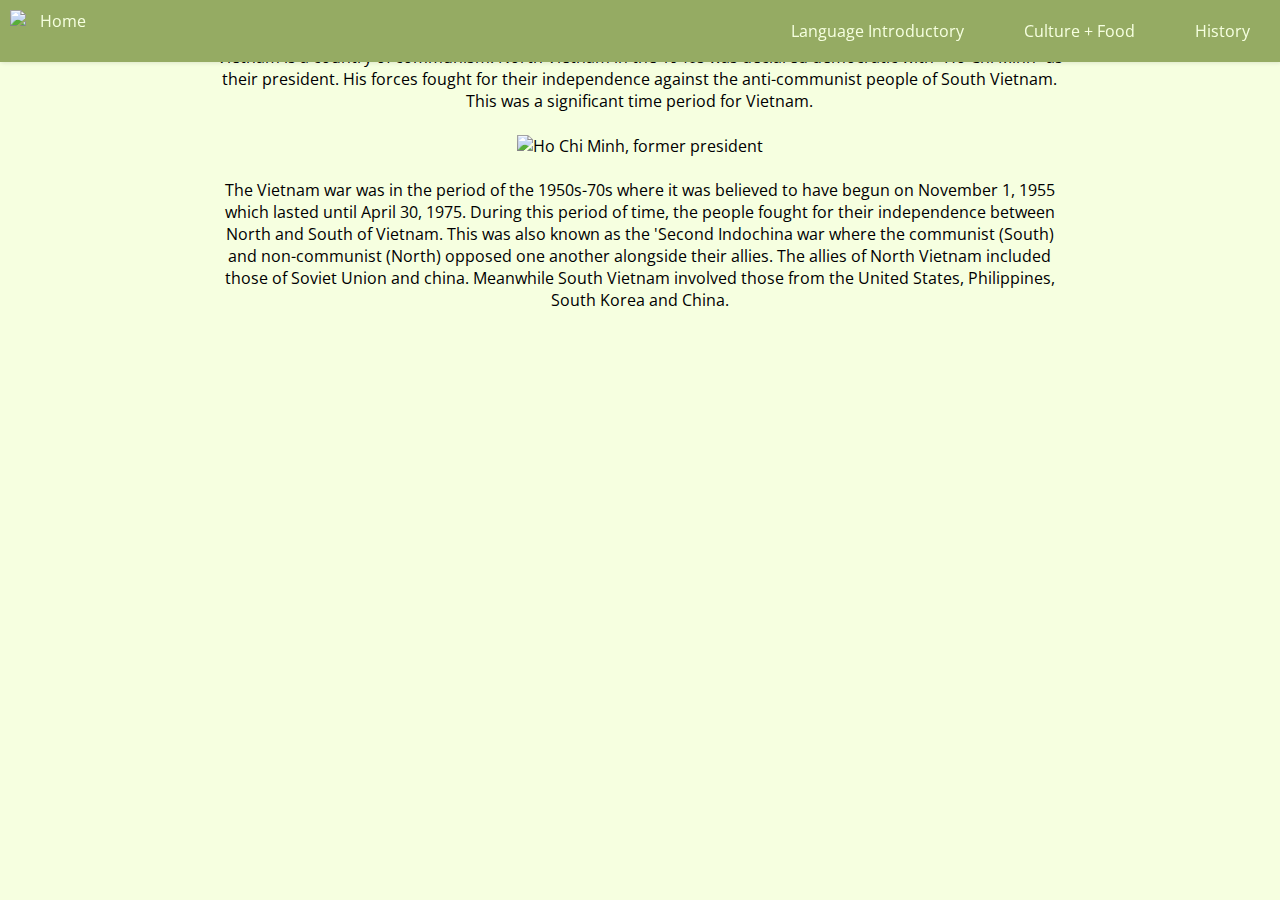
==== history.html @ f8c57aab "Add files via upload" ====
<!DOCTYPE html>
<html lang="en">

<head>
    <meta name="viewport" content="width=device-width, initial-scale=1.0">
    <meta charset="utf-8">
    <title>History</title>
    <meta name="viewport" content="width=device-width, initial-scale=1.0">
    <link href="aight.css" rel="stylesheet">
    <link href="https://fonts.googleapis.com/css?family=Open+Sans&display=swap" rel="stylesheet">
  <link href="https://fonts.googleapis.com/css?family=ZCOOL+XiaoWei&display=swap" rel="stylesheet">
</head>

<body>
    <header class="header">
            <a href="index.html"><img src="img/lotus_logo.png" class="img-lotus" alt="Home"></a>
        
            <input class="menu-btn" type="checkbox" id="menu-btn"/>
            <label class="menu-icon" for="menu-btn"><span class="nav-icon"></span></label>
            <ul class="menu">
                <li><a href="language.html">Language Introductory</a></li>
                <li><a href="culture.html">Culture + Food</a></li>
                <li><a href="history.html">History</a></li>
            </ul>
        </header>

        <img src="img/histhead.PNG" alt="history" class="langh">


    <div id="content">
        <div class="one"></div>
        <div class="two">
        <br>
        Vietnam is a country of communism. North Vietnam in the 1940s was declared democratic with “Ho Chi Minh” as their president. His forces fought for their independence against the anti-communist people of South Vietnam. This was a significant time period for Vietnam.<br><br>
            
                   <img class="hochi" src="img/hochi.jpg" alt="Ho Chi Minh, former president"><br><br>
            
        The Vietnam war was in the period of the 1950s-70s where it was believed to have begun on November 1, 1955 which lasted until April 30, 1975. During this period of time, the people fought for their independence between North and South of Vietnam. This was also known as the 'Second Indochina war where the communist (South) and non-communist (North) opposed one another alongside their allies. The allies of North Vietnam included those of Soviet Union and china. Meanwhile South Vietnam involved those from the United States, Philippines, South Korea and China. <br><br><br>
            
        </div>
    </div>
    </body>
---- aight.css ----
body {
    font-family: 'arial';
    text-align: center;
        font-family: Arial, Helvetica, sans-serif;

}

h1, h2{
    font-family: 'ZCOOL XiaoWei', serif;
}

.langh{
    width: 100%;
}

.hochi{
    width:30%;
}


* {box-sizing: border-box}
body {font-family: Verdana, sans-serif; margin:0}
.mySlides {display: none}
img {vertical-align: middle;}

/* Slideshow container */
.slideshow-container {
  max-width: 100%;
    max-height: 100%;
  position: relative;
  margin: auto;
}

/* Number text (1/3 etc) */
.numbertext {
  color: #f2f2f2;
  font-size: 12px;
  padding: 8px 12px;
  position: absolute;
  top: 0;
}

/* The dots/bullets/indicators */
.dot {
  cursor: pointer;
  height: 15px;
  width: 15px;
  margin: 0 2px;
  background-color: #95AB63;
  border-radius: 50%;
  display: inline-block;
  transition: background-color 0.6s ease;
}

.active, .dot:hover {
  background-color: #717171;
}

/* Fading animation */
.fade {
  -webkit-animation-name: fade;
  -webkit-animation-duration: 1.5s;
  animation-name: fade;
  animation-duration: 1.5s;
}

@-webkit-keyframes fade {
  from {opacity: .4} 
  to {opacity: 1}
}

@keyframes fade {
  from {opacity: .4} 
  to {opacity: 1}
}

#hello{
     display:grid;
    grid-template-columns: repeat(6, 1fr);
    max-width:100%;
    margin: 0 auto;  
}

#hello div{
    width:100%;
}

.uno{
    grid-column: 1/5;
    grid-row:1/2;
}

.dos{
    grid-column:2/6;
    grid-row: 3/7;
}

/*image*/
.pho{
    width:50%;
}

#content{
    display:grid;
    grid-template-columns: repeat(6, 1fr);
    max-width:100%;
    margin: 0 auto;    
    /*grid-auto-rows: minmax(200px, auto);
    grid-auto-rows: 200px;adjusted set height*/
    
    /*grid-column-gap: 10px; ie. between boxes*/
}

#content div{
 /*makes it thick or thin*/
      width: 100%;
}

#content div:nth-child(even){
}

.one{
    grid-column: 1/5;
    grid-row:1/2;

}

.two{
    grid-column:2/6;
    grid-row: 3/7;

}
/*
.three{
    grid-column:1/4;
    grid-row: 2/4;
}

.four{
    grid-column:4/7;
    grid-row:2/4;
}

.five{
    grid-column:3/7;
}

.six{
    grid-row:4;
    grid-column:1/3;
}*/


    /*hi nav bar shi*/

.img-lotus{
    width:8%;
    height:8%;
    float:left;
    display:block;
    /*top, right, bot, left*/
    padding:10px 2px 5px 10px;
}

.header{
    background-color:#95AB63;
    box-shadow:1px 1px 4px 0 rgba(0,0,0,.1);
    position:fixed;
    width:100%;
    z-index:3;
}

.header ul{
    margin:0;
    padding:0;
    list-style:none;
    overflow:hidden;
    background-color:#95AB63;
}

.header ul a{
    display:block;
    padding:20px;
    text-decoration:none;
}

.header ul a:hover{
   background-color:#ddd; 
}

.header .menu{
    clear:both;
    max-height:0;
    transition:max-height .2s ease-out;
}

.header .menu-icon{
    padding: 28px 20px;
    position:relative;
    float:right;
    cursor: pointer;
}

.header .menu-icon .nav-icon{
    background:#333;
    display:block;
    height:2px;
    width:18px;
    position:relative;
    transition:background .2s ease-out;
}

.header .menu-icon .nav-icon:before{
    background:#333;
    content:"";
    display:block;
    height:100%;
    width:100%;
    position:absolute;
    transition:all .2s ease-out;
    top:5px;  

}

.header .menu-icon .nav-icon:after{
    background:#333;
    content:"";
    display:block;
    height:100%;
    width:100%;
    position:absolute;
    transition:all .2s ease-out;
    top:-5px;  

}

.header .menu-btn{
    display:none;
}

.header .menu-btn:checked ~ .menu{
    max-height:240px;
}

.header .menu-btn:checked ~ .menu-icon .nav-icon{
    background:transparent;
}
.header .menu-btn:checked ~ .menu-icon .nav-icon:before{
    transform: rotate(-45deg);
    top:0;
}
.header .menu-btn:checked ~ .menu-icon .nav-icon:after{
    transform: rotate(45deg);
    top:0;
}

@media (min-width:48em){

    .header li{
        float:left;
    }
    .header li a{
        padding:20px 30px;
    }
    .header .menu{
        clear:none;
        float:right;
        max-height:none;
    }
    .header .menu-icon{
        display:none;
    }

}

body {
  margin: 0;
  font-family: 'Open Sans', sans-serif;
  background-color: #F6FFE0;
}

a {
  color: #F6FFE0;
}

/* header */

.header {
  background-color: #95AB63;
  box-shadow: 1px 1px 4px 0 rgba(0,0,0,.1);
  position: fixed;
  width: 100%;
  z-index: 3;
}

.header ul {
  margin: 0;
  padding: 0;
  list-style: none;
  overflow: hidden;
  background-color: #95AB63;
}

.header li a {
  display: block;
  padding: 20px 20px;
  text-decoration: none;
}

.header li a:hover,
.header .menu-btn:hover {
  background-color: #f4f4f4;
}

.header .logo {
    
  display: block;
  float: left;
  font-size: 2em;
  padding: 10px 20px;
  text-decoration: none;
}

/* menu */

.header .menu {
  clear: both;
  max-height: 0;
  transition: max-height .2s ease-out;
    
}

/* menu icon */

.header .menu-icon {
  cursor: pointer;
  float: right;
  padding: 28px 20px;
  position: relative;
  user-select: none;
}

.header .menu-icon .nav-icon {
  background: #F6FFE0;
  display: block;
  height: 2px;
  position: relative;
  transition: background .2s ease-out;
  width: 18px;
}

.header .menu-icon .nav-icon:before,
.header .menu-icon .nav-icon:after {
  background: #F6FFE0;
  content: '';
  display: block;
  height: 100%;
  position: absolute;
  transition: all .2s ease-out;
  width: 100%;
}

.header .menu-icon .nav-icon:before {
  top: 5px;
}

.header .menu-icon .nav-icon:after {
  top: -5px;
}

/* menu btn */

.header .menu-btn {
  display: none;
}

.header .menu-btn:checked ~ .menu {
  max-height: 240px;
}

.header .menu-btn:checked ~ .menu-icon .nav-icon {
  background: transparent;
}

.header .menu-btn:checked ~ .menu-icon .nav-icon:before {
  transform: rotate(-45deg);
  top:0;
}

.header .menu-btn:checked ~ .menu-icon .nav-icon:after {
  transform: rotate(45deg);
  top:0;
}


/* 48em = 768px @ 16pt font */

@media (min-width: 48em) {
  .header li {
    float: left;
  }
  .header li a {
    padding: 20px 30px;
  }
  .header .menu {
    clear: none;
    float: right;
    max-height: none;
  }
  .header .menu-icon {
    display: none;
  }
}
/*nav end*/
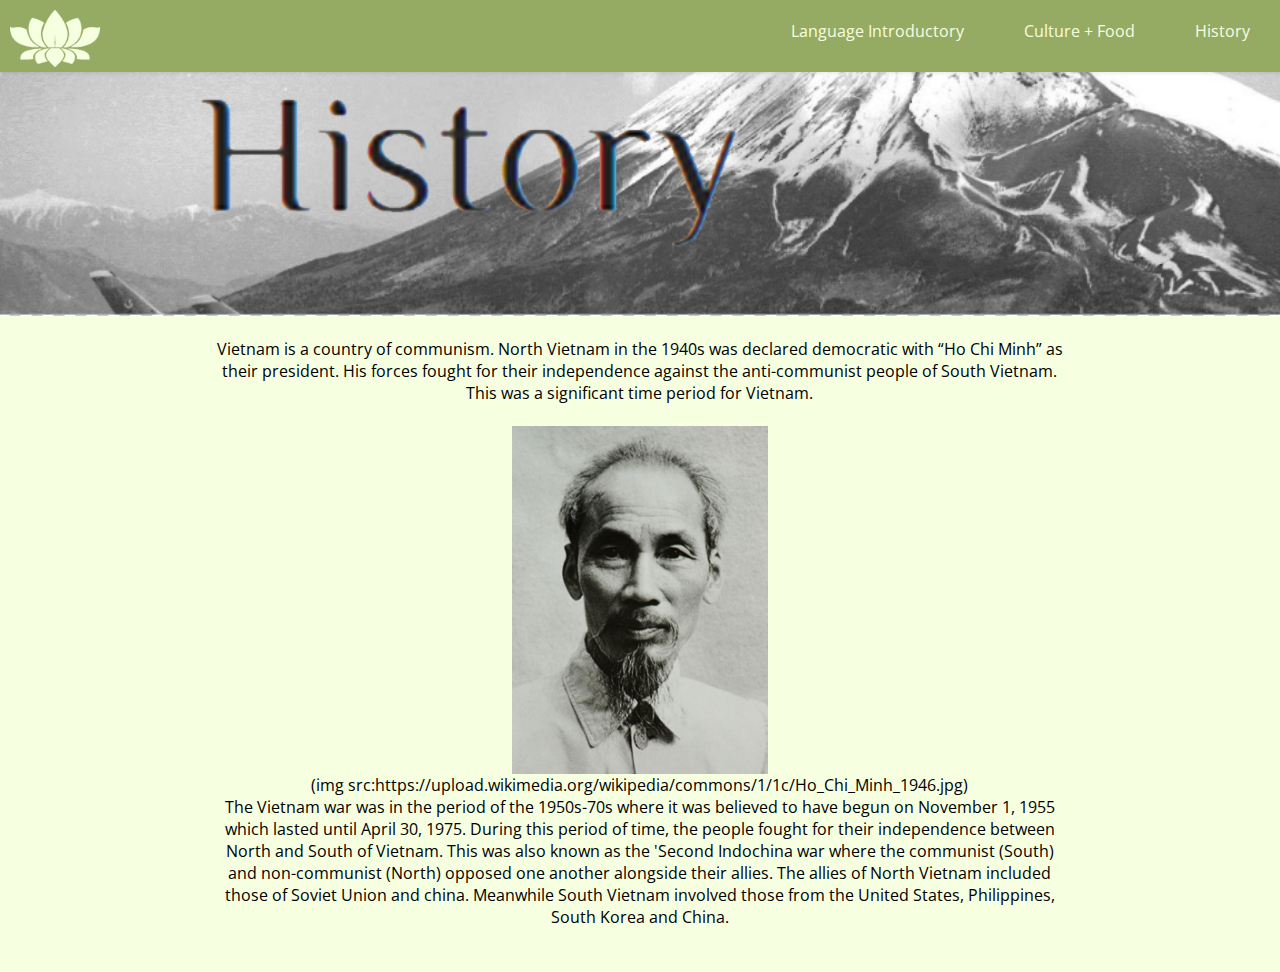
==== commit 672cd0e3: "Update history.html" ====
--- a/history.html
+++ b/history.html
@@ -33,10 +33,10 @@
         <br>
         Vietnam is a country of communism. North Vietnam in the 1940s was declared democratic with “Ho Chi Minh” as their president. His forces fought for their independence against the anti-communist people of South Vietnam. This was a significant time period for Vietnam.<br><br>
             
-                   <img class="hochi" src="img/hochi.jpg" alt="Ho Chi Minh, former president"><br><br>
+                   <img class="hochi" src="img/hochi.jpg" alt="Ho Chi Minh, former president"><br>(img src:https://upload.wikimedia.org/wikipedia/commons/1/1c/Ho_Chi_Minh_1946.jpg)<br>
             
         The Vietnam war was in the period of the 1950s-70s where it was believed to have begun on November 1, 1955 which lasted until April 30, 1975. During this period of time, the people fought for their independence between North and South of Vietnam. This was also known as the 'Second Indochina war where the communist (South) and non-communist (North) opposed one another alongside their allies. The allies of North Vietnam included those of Soviet Union and china. Meanwhile South Vietnam involved those from the United States, Philippines, South Korea and China. <br><br><br>
             
         </div>
     </div>
-    </body>+    </body>
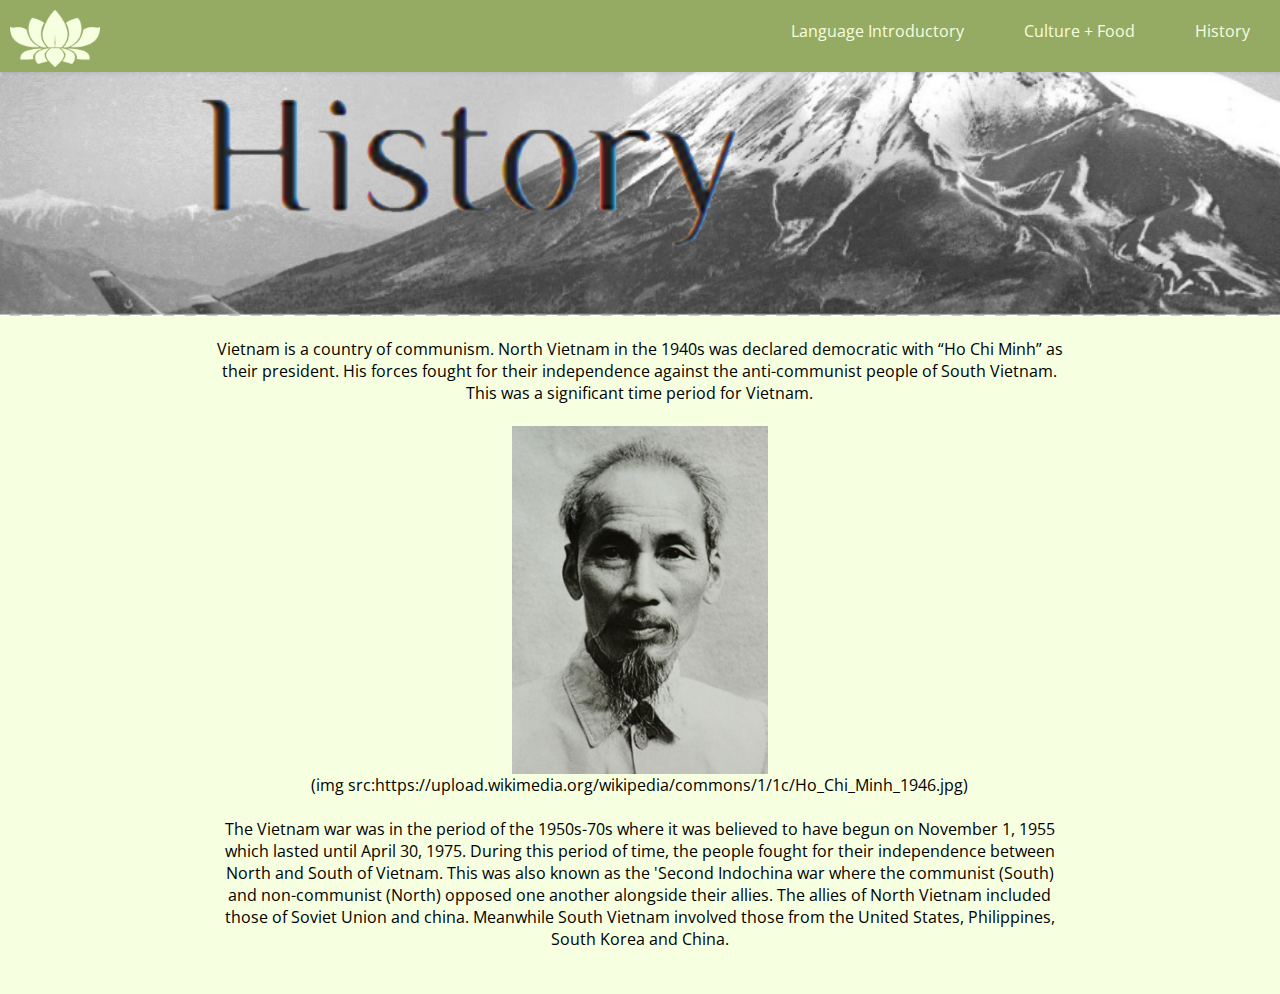
==== commit a8009018: "Update history.html" ====
--- a/history.html
+++ b/history.html
@@ -33,7 +33,7 @@
         <br>
         Vietnam is a country of communism. North Vietnam in the 1940s was declared democratic with “Ho Chi Minh” as their president. His forces fought for their independence against the anti-communist people of South Vietnam. This was a significant time period for Vietnam.<br><br>
             
-                   <img class="hochi" src="img/hochi.jpg" alt="Ho Chi Minh, former president"><br>(img src:https://upload.wikimedia.org/wikipedia/commons/1/1c/Ho_Chi_Minh_1946.jpg)<br>
+                   <img class="hochi" src="img/hochi.jpg" alt="Ho Chi Minh, former president"><br>(img src:https://upload.wikimedia.org/wikipedia/commons/1/1c/Ho_Chi_Minh_1946.jpg)<br><br>
             
         The Vietnam war was in the period of the 1950s-70s where it was believed to have begun on November 1, 1955 which lasted until April 30, 1975. During this period of time, the people fought for their independence between North and South of Vietnam. This was also known as the 'Second Indochina war where the communist (South) and non-communist (North) opposed one another alongside their allies. The allies of North Vietnam included those of Soviet Union and china. Meanwhile South Vietnam involved those from the United States, Philippines, South Korea and China. <br><br><br>
             
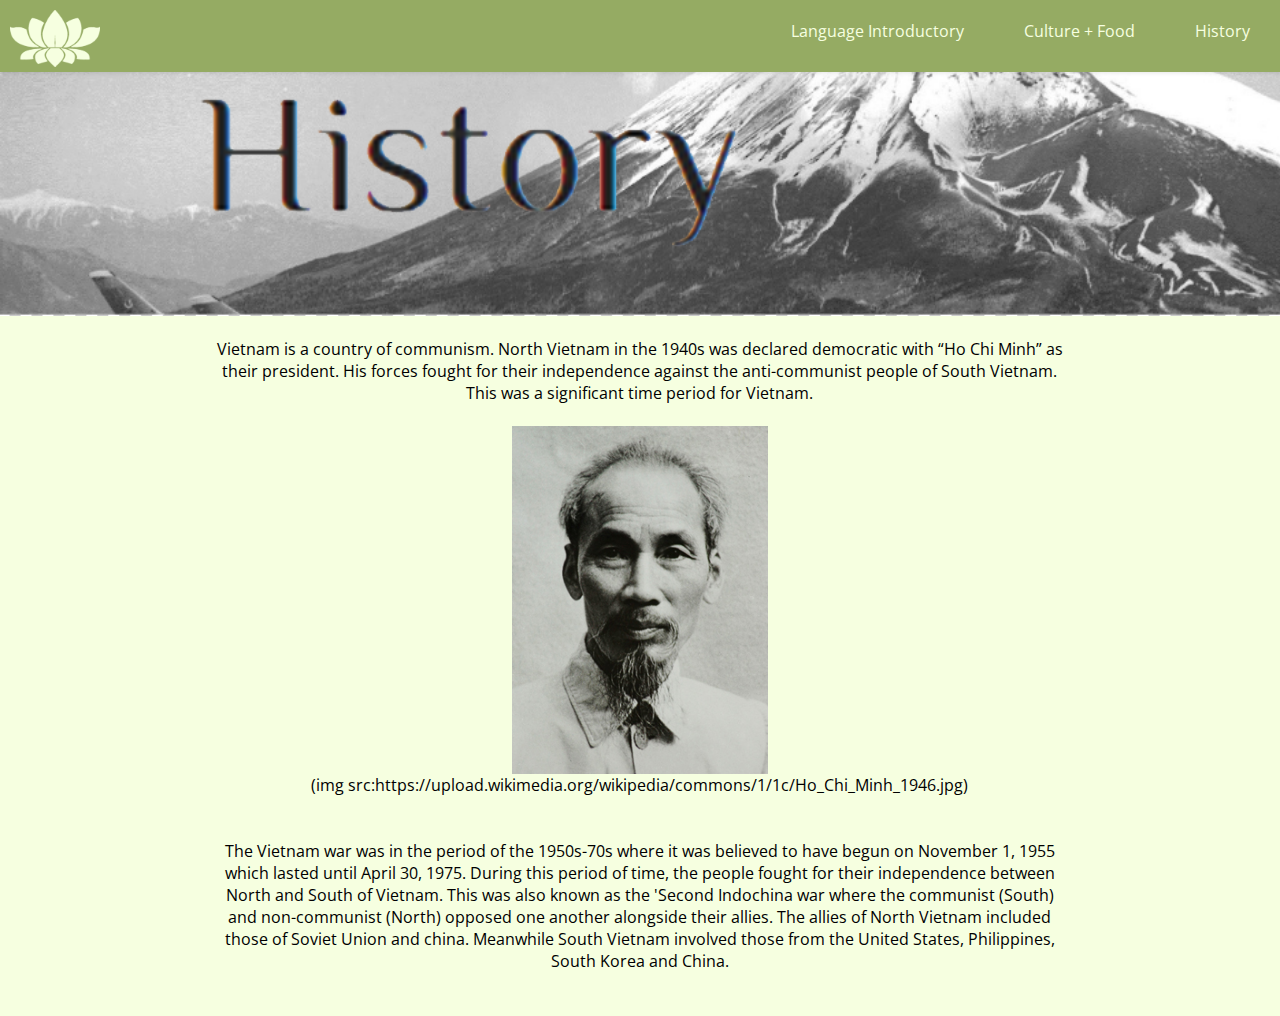
==== commit dd6559b8: "Update history.html" ====
--- a/history.html
+++ b/history.html
@@ -33,7 +33,7 @@
         <br>
         Vietnam is a country of communism. North Vietnam in the 1940s was declared democratic with “Ho Chi Minh” as their president. His forces fought for their independence against the anti-communist people of South Vietnam. This was a significant time period for Vietnam.<br><br>
             
-                   <img class="hochi" src="img/hochi.jpg" alt="Ho Chi Minh, former president"><br>(img src:https://upload.wikimedia.org/wikipedia/commons/1/1c/Ho_Chi_Minh_1946.jpg)<br><br>
+                   <img class="hochi" src="img/hochi.jpg" alt="Ho Chi Minh, former president"><br>(img src:https://upload.wikimedia.org/wikipedia/commons/1/1c/Ho_Chi_Minh_1946.jpg)<br><br><br>
             
         The Vietnam war was in the period of the 1950s-70s where it was believed to have begun on November 1, 1955 which lasted until April 30, 1975. During this period of time, the people fought for their independence between North and South of Vietnam. This was also known as the 'Second Indochina war where the communist (South) and non-communist (North) opposed one another alongside their allies. The allies of North Vietnam included those of Soviet Union and china. Meanwhile South Vietnam involved those from the United States, Philippines, South Korea and China. <br><br><br>
             
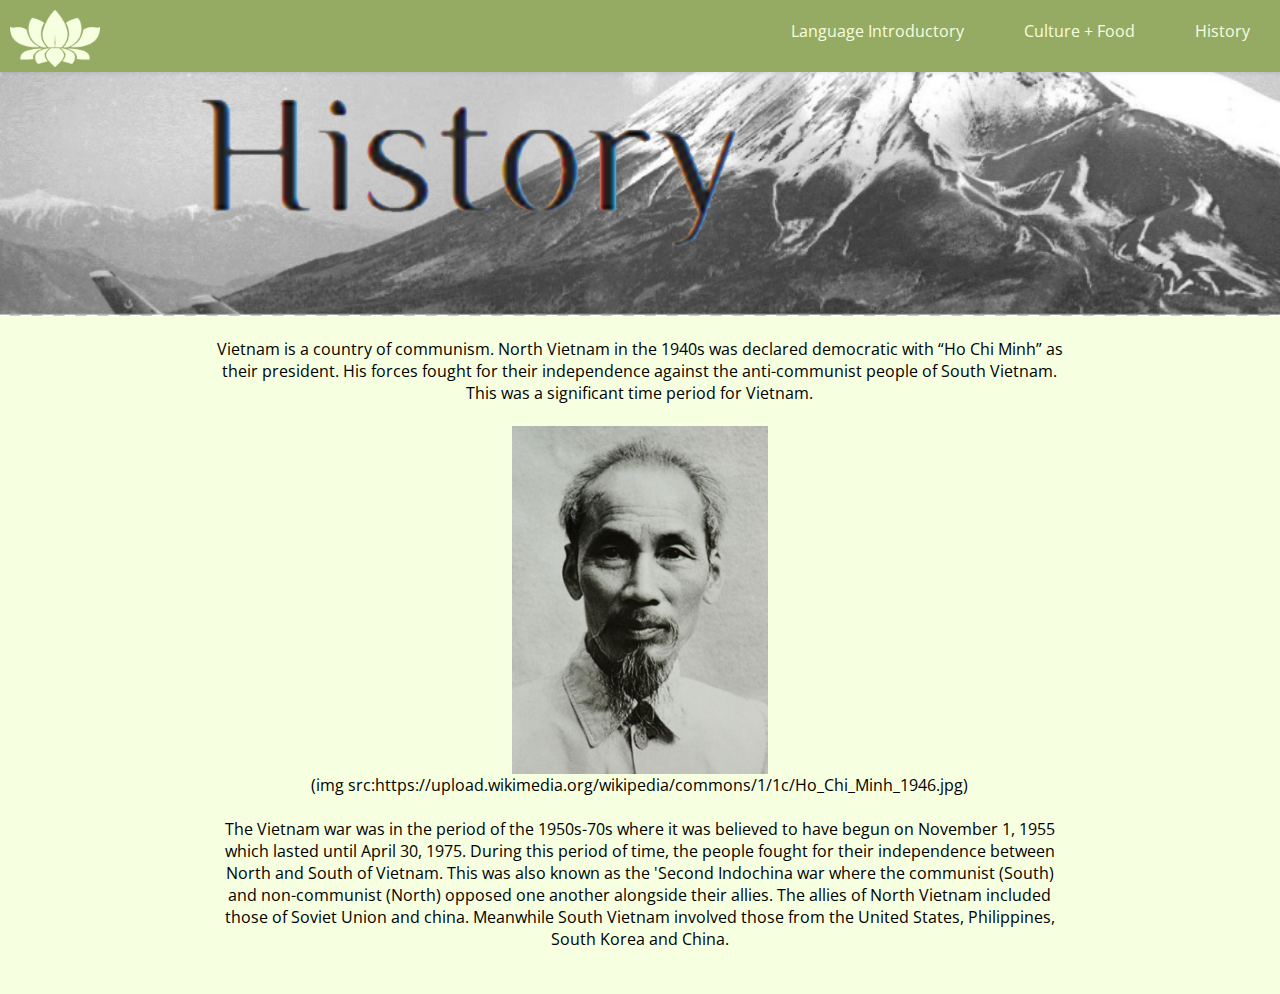
==== commit 338a7808: "Update history.html" ====
--- a/history.html
+++ b/history.html
@@ -33,7 +33,7 @@
         <br>
         Vietnam is a country of communism. North Vietnam in the 1940s was declared democratic with “Ho Chi Minh” as their president. His forces fought for their independence against the anti-communist people of South Vietnam. This was a significant time period for Vietnam.<br><br>
             
-                   <img class="hochi" src="img/hochi.jpg" alt="Ho Chi Minh, former president"><br>(img src:https://upload.wikimedia.org/wikipedia/commons/1/1c/Ho_Chi_Minh_1946.jpg)<br><br><br>
+                   <img class="hochi" src="img/hochi.jpg" alt="Ho Chi Minh, former president"><br>(img src:https://upload.wikimedia.org/wikipedia/commons/1/1c/Ho_Chi_Minh_1946.jpg)<br><br>
             
         The Vietnam war was in the period of the 1950s-70s where it was believed to have begun on November 1, 1955 which lasted until April 30, 1975. During this period of time, the people fought for their independence between North and South of Vietnam. This was also known as the 'Second Indochina war where the communist (South) and non-communist (North) opposed one another alongside their allies. The allies of North Vietnam included those of Soviet Union and china. Meanwhile South Vietnam involved those from the United States, Philippines, South Korea and China. <br><br><br>
             
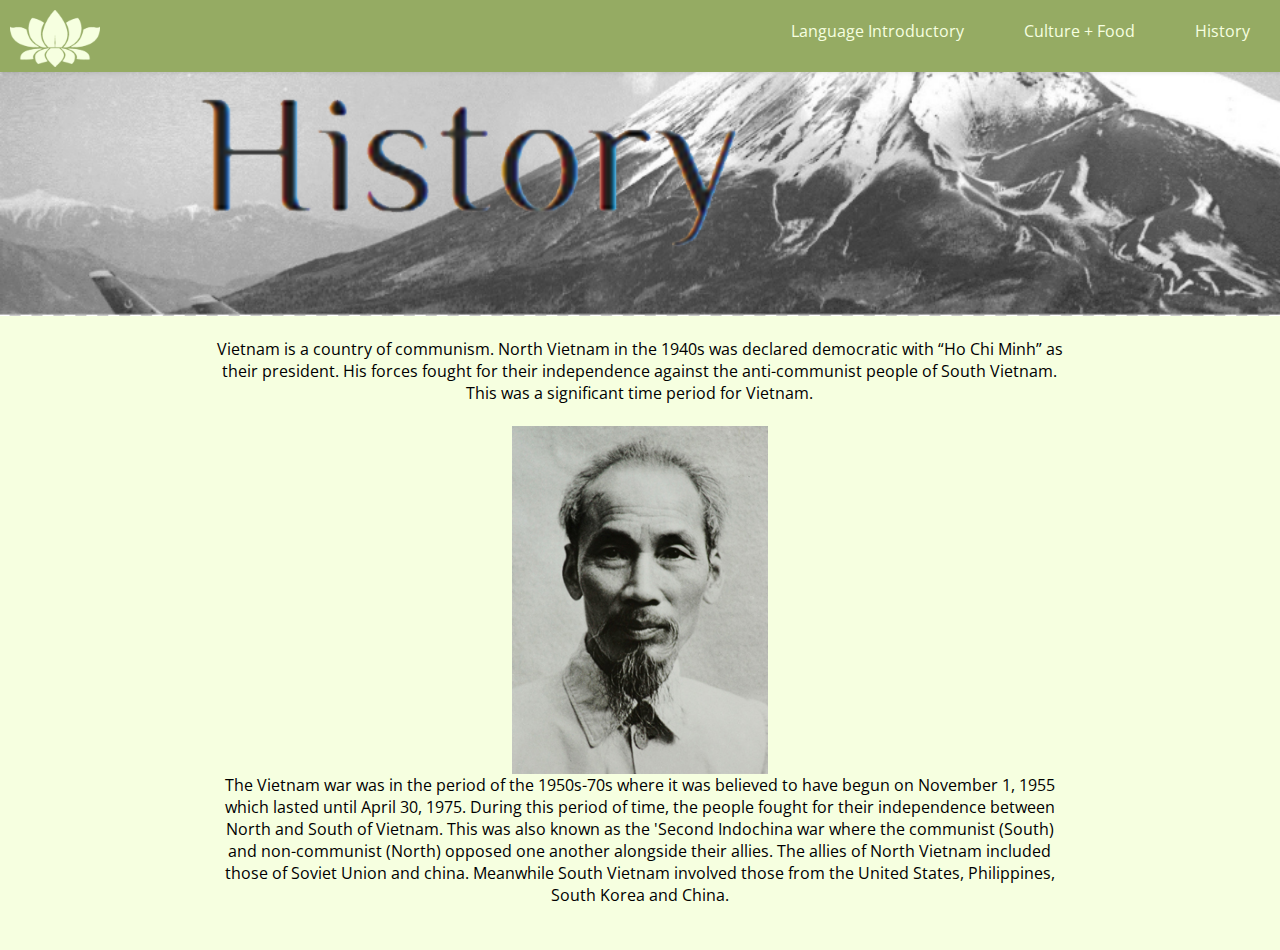
==== commit 39178ece: "Update history.html" ====
--- a/history.html
+++ b/history.html
@@ -33,7 +33,7 @@
         <br>
         Vietnam is a country of communism. North Vietnam in the 1940s was declared democratic with “Ho Chi Minh” as their president. His forces fought for their independence against the anti-communist people of South Vietnam. This was a significant time period for Vietnam.<br><br>
             
-                   <img class="hochi" src="img/hochi.jpg" alt="Ho Chi Minh, former president"><br>(img src:https://upload.wikimedia.org/wikipedia/commons/1/1c/Ho_Chi_Minh_1946.jpg)<br><br>
+                   <img class="hochi" src="img/hochi.jpg" alt="Ho Chi Minh, former president"><br>
             
         The Vietnam war was in the period of the 1950s-70s where it was believed to have begun on November 1, 1955 which lasted until April 30, 1975. During this period of time, the people fought for their independence between North and South of Vietnam. This was also known as the 'Second Indochina war where the communist (South) and non-communist (North) opposed one another alongside their allies. The allies of North Vietnam included those of Soviet Union and china. Meanwhile South Vietnam involved those from the United States, Philippines, South Korea and China. <br><br><br>
             
